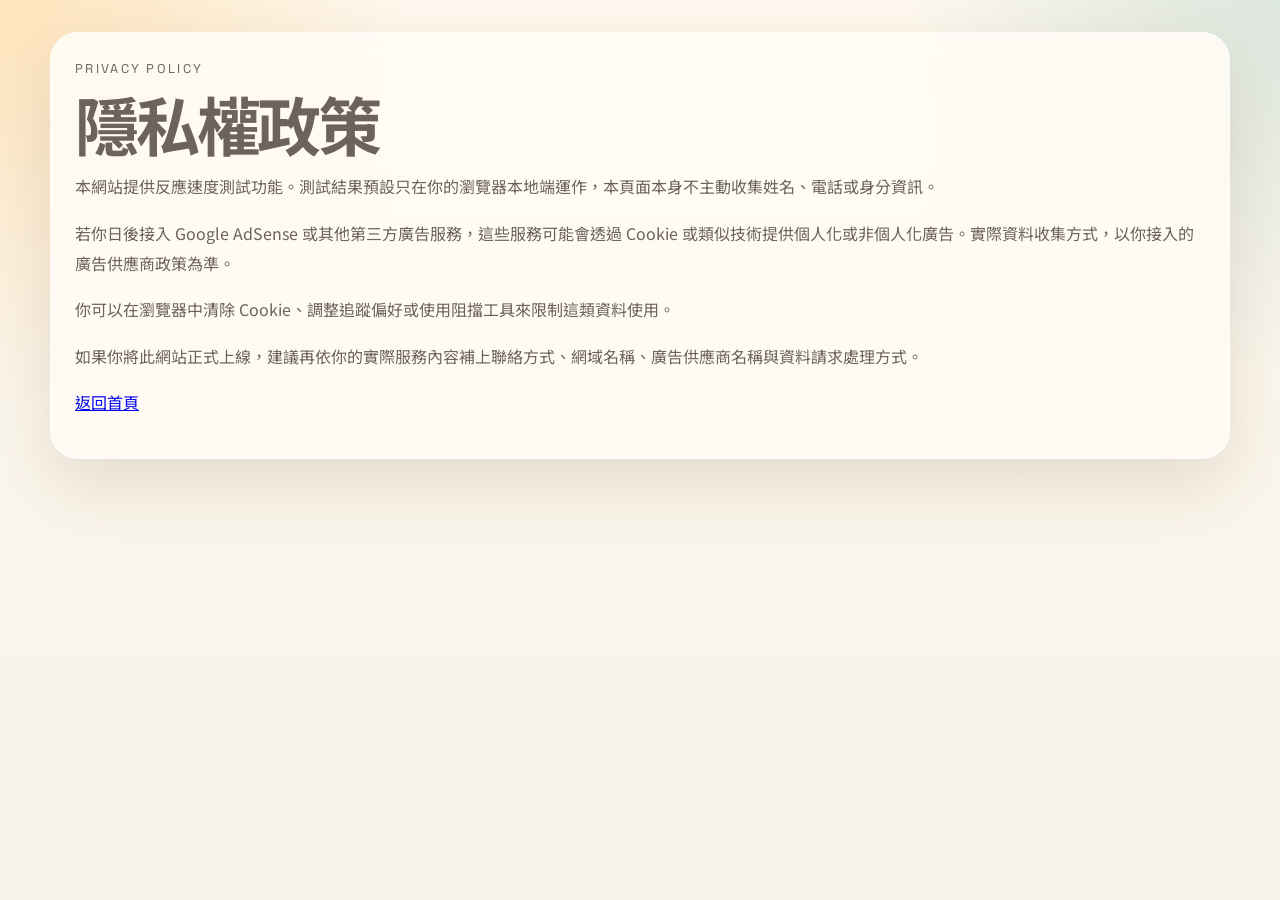
==== privacy.html @ a0c20d7a "Initial reaction speed test app" ====
<!doctype html>
<html lang="zh-Hant">
  <head>
    <meta charset="UTF-8" />
    <meta name="viewport" content="width=device-width, initial-scale=1.0" />
    <title>隱私權政策</title>
    <link rel="preconnect" href="https://fonts.googleapis.com" />
    <link rel="preconnect" href="https://fonts.gstatic.com" crossorigin />
    <link
      href="https://fonts.googleapis.com/css2?family=Noto+Sans+TC:wght@400;500;700;900&family=Space+Grotesk:wght@500;700&display=swap"
      rel="stylesheet"
    />
    <link rel="stylesheet" href="./styles.css" />
  </head>
  <body>
    <div class="page-shell">
      <main class="text-card">
        <p class="section-label">Privacy Policy</p>
        <h1>隱私權政策</h1>
        <p>
          本網站提供反應速度測試功能。測試結果預設只在你的瀏覽器本地端運作，本頁面本身不主動收集姓名、電話或身分資訊。
        </p>
        <p>
          若你日後接入 Google AdSense 或其他第三方廣告服務，這些服務可能會透過 Cookie 或類似技術提供個人化或非個人化廣告。實際資料收集方式，以你接入的廣告供應商政策為準。
        </p>
        <p>
          你可以在瀏覽器中清除 Cookie、調整追蹤偏好或使用阻擋工具來限制這類資料使用。
        </p>
        <p>
          如果你將此網站正式上線，建議再依你的實際服務內容補上聯絡方式、網域名稱、廣告供應商名稱與資料請求處理方式。
        </p>
        <p><a href="./index.html">返回首頁</a></p>
      </main>
    </div>
  </body>
</html>
---- styles.css ----
:root {
  --bg: #f7f2e8;
  --paper: rgba(255, 252, 245, 0.88);
  --ink: #1f1a17;
  --muted: #6d635b;
  --accent: #0f766e;
  --accent-soft: rgba(15, 118, 110, 0.12);
  --danger: #d9485f;
  --danger-soft: rgba(217, 72, 95, 0.14);
  --warning: #f59e0b;
  --line: rgba(31, 26, 23, 0.1);
  --shadow: 0 24px 70px rgba(84, 57, 31, 0.14);
  --radius-xl: 28px;
  --radius-lg: 20px;
  --radius-md: 14px;
}

* {
  box-sizing: border-box;
}

html,
body {
  margin: 0;
  min-height: 100%;
}

body {
  font-family: "Noto Sans TC", sans-serif;
  color: var(--ink);
  background:
    radial-gradient(circle at top left, rgba(255, 190, 92, 0.35), transparent 26%),
    radial-gradient(circle at top right, rgba(15, 118, 110, 0.14), transparent 24%),
    linear-gradient(180deg, #fff9ef 0%, var(--bg) 100%);
}

body.is-focus-mode {
  overflow: hidden;
}

button,
select {
  font: inherit;
}

.page-shell {
  width: min(1180px, calc(100% - 32px));
  margin: 0 auto;
  padding: 32px 0 48px;
}

.topbar {
  display: flex;
  justify-content: flex-end;
  margin-bottom: 16px;
}

.language-switcher {
  min-width: 180px;
}

.hero {
  display: grid;
  grid-template-columns: minmax(0, 2fr) minmax(280px, 0.95fr);
  gap: 24px;
  align-items: stretch;
  margin-bottom: 24px;
}

.hero-copy,
.ad-card,
.tester-panel,
.info-card,
.text-card {
  background: var(--paper);
  backdrop-filter: blur(14px);
  border: 1px solid rgba(255, 255, 255, 0.8);
  border-radius: var(--radius-xl);
  box-shadow: var(--shadow);
}

.hero-copy {
  padding: 32px;
}

.hero-subtitle {
  margin: 0 0 10px;
  font-family: "Noto Sans TC", sans-serif;
  font-size: 1.1rem;
  font-weight: 700;
  letter-spacing: 0.08em;
  color: var(--muted);
}

.eyebrow,
.section-label,
.ad-label {
  margin: 0 0 10px;
  font-family: "Space Grotesk", sans-serif;
  font-size: 0.8rem;
  letter-spacing: 0.18em;
  text-transform: uppercase;
  color: var(--muted);
}

h1,
h2 {
  margin: 0;
  line-height: 1;
}

h1 {
  font-size: clamp(2.4rem, 5vw, 4.4rem);
  letter-spacing: -0.05em;
}

.intro {
  max-width: 52ch;
  margin: 18px 0 0;
  font-size: 1.05rem;
  line-height: 1.8;
  color: var(--muted);
}

.hero-stats {
  display: grid;
  grid-template-columns: repeat(3, minmax(0, 1fr));
  gap: 12px;
  margin-top: 28px;
}

.hero-stats div {
  padding: 16px;
  background: rgba(255, 255, 255, 0.7);
  border-radius: var(--radius-md);
  border: 1px solid var(--line);
}

.hero-stats strong {
  display: block;
  margin-bottom: 8px;
  font-family: "Space Grotesk", sans-serif;
  font-size: 1.5rem;
}

.hero-stats span {
  color: var(--muted);
  font-size: 0.92rem;
}

.ad-card {
  padding: 22px;
}

.hero .ad-card {
  display: flex;
  flex-direction: column;
}

.hero .ad-slot {
  flex: 1;
  min-height: 0;
}

.ad-slot {
  display: grid;
  place-items: center;
  min-height: 190px;
  border: 2px dashed rgba(31, 26, 23, 0.16);
  border-radius: var(--radius-lg);
  background:
    linear-gradient(135deg, rgba(255, 255, 255, 0.95), rgba(246, 236, 218, 0.9));
  text-align: center;
  color: var(--muted);
}

.ad-slot span {
  display: block;
  margin-bottom: 8px;
  font-family: "Space Grotesk", sans-serif;
  font-size: 1.4rem;
  color: var(--ink);
}

.ad-slot.square {
  min-height: 260px;
}

.layout {
  display: grid;
  grid-template-columns: minmax(0, 2fr) minmax(280px, 0.95fr);
  gap: 24px;
}

.tester-panel {
  padding: 24px;
}

.controls {
  display: flex;
  align-items: center;
  flex-wrap: wrap;
  gap: 12px;
  margin-bottom: 16px;
}

.control-group {
  display: grid;
  gap: 8px;
}

.control-group-inline {
  display: flex;
  align-items: center;
  flex-wrap: nowrap;
  gap: 10px;
}

.control-group-inline label {
  margin: 0;
}

.control-group-inline span {
  font-weight: 700;
  white-space: nowrap;
}

.control-group-inline select {
  flex: 0 0 auto;
}

.control-group-inline-light {
  color: rgba(255, 255, 255, 0.94);
}

.control-group-inline-light select {
  color: var(--ink);
  background: rgba(255, 255, 255, 0.92);
}

.controls label {
  font-weight: 700;
}

.controls select {
  border: 1px solid var(--line);
  border-radius: 999px;
  padding: 10px 16px;
  background: rgba(255, 255, 255, 0.78);
}

.test-area {
  width: 100%;
  min-height: 380px;
  border: 0;
  border-radius: 32px;
  padding: 32px;
  display: flex;
  flex-direction: column;
  align-items: stretch;
  justify-content: space-between;
  gap: 24px;
  text-align: left;
  color: white;
  cursor: pointer;
  transition:
    transform 160ms ease,
    box-shadow 160ms ease;
}

.test-area-toolbar {
  display: flex;
  justify-content: flex-start;
  position: relative;
  z-index: 2;
}

.test-area-toolbar[hidden] {
  display: none;
}

.test-area-content {
  flex: 1;
  min-height: 0;
  display: grid;
  place-items: center;
  align-content: center;
  gap: 18px;
  text-align: center;
}

.test-area:hover {
  transform: translateY(-2px);
}

.test-area .phase {
  font-family: "Space Grotesk", sans-serif;
  font-size: 0.95rem;
  text-transform: uppercase;
  letter-spacing: 0.18em;
  opacity: 0.9;
}

.test-area .message {
  font-size: clamp(2rem, 5vw, 4rem);
  font-weight: 900;
  line-height: 1.05;
}

.test-area .hint {
  font-size: 1rem;
  opacity: 0.92;
}

.test-area.is-idle {
  background: linear-gradient(135deg, #40556d, #293545);
  box-shadow: inset 0 0 0 1px rgba(255, 255, 255, 0.12);
}

.test-area.is-pause {
  background: linear-gradient(135deg, #40556d, #293545);
  box-shadow: inset 0 0 0 1px rgba(255, 255, 255, 0.12);
}

.test-area.is-waiting {
  background: linear-gradient(135deg, #cb334d, #811f3d);
}

.test-area.is-ready {
  background: linear-gradient(135deg, #0f9f7c, #0d6f5a);
}

.test-area.is-fault {
  background: linear-gradient(135deg, #f59e0b, #d97706);
}

.actions {
  display: flex;
  gap: 12px;
  margin: 18px 0 24px;
}

.primary-button,
.ghost-button {
  border: 0;
  border-radius: 999px;
  padding: 14px 22px;
  font-weight: 700;
  cursor: pointer;
}

.primary-button {
  color: white;
  background: linear-gradient(135deg, #1f7a67, #144e42);
}

.ghost-button {
  color: var(--ink);
  background: rgba(255, 255, 255, 0.75);
  border: 1px solid var(--line);
}

.ghost-button:disabled {
  opacity: 0.5;
  cursor: not-allowed;
}

.results-card {
  padding: 22px;
  border-radius: var(--radius-lg);
  background: rgba(255, 255, 255, 0.66);
  border: 1px solid var(--line);
}

.results-head {
  display: flex;
  justify-content: space-between;
  gap: 16px;
  align-items: start;
}

.result-grid {
  display: grid;
  grid-template-columns: repeat(2, minmax(0, 1fr));
  gap: 12px;
  margin-top: 18px;
}

.result-grid article {
  padding: 16px;
  border-radius: var(--radius-md);
  background: white;
  border: 1px solid var(--line);
}

.result-grid span {
  display: block;
  font-size: 0.9rem;
  color: var(--muted);
}

.result-grid strong {
  display: block;
  margin-top: 8px;
  font-family: "Space Grotesk", sans-serif;
  font-size: 1.7rem;
}

.result-description {
  margin: 18px 0 0;
  color: var(--muted);
  line-height: 1.8;
}

.trend-chart {
  margin-top: 20px;
  min-height: 240px;
  padding: 14px;
  border-radius: 16px;
  background: rgba(255, 255, 255, 0.84);
  border: 1px solid var(--line);
}

.trend-chart-empty {
  min-height: 210px;
  display: grid;
  place-items: center;
  color: var(--muted);
  text-align: center;
}

.trend-chart-svg {
  display: none;
  width: 100%;
  height: 210px;
}

.trend-chart.has-data .trend-chart-empty {
  display: none;
}

.trend-chart.has-data .trend-chart-svg {
  display: block;
}

.sidebar {
  display: grid;
  gap: 24px;
}

.info-card {
  padding: 24px;
}

.info-card ul {
  margin: 0;
  padding-left: 18px;
  color: var(--muted);
  line-height: 1.8;
}

.content-grid {
  margin-top: 24px;
  display: grid;
  grid-template-columns: repeat(2, minmax(0, 1fr));
  gap: 24px;
}

.text-card {
  padding: 24px;
  line-height: 1.9;
  color: var(--muted);
}

.site-footer {
  display: flex;
  justify-content: space-between;
  align-items: center;
  gap: 16px;
  padding: 20px 4px 0;
  color: var(--muted);
}

.site-footer a {
  color: var(--ink);
  text-decoration: none;
  border-bottom: 1px solid rgba(31, 26, 23, 0.2);
}

body.is-focus-mode .topbar,
body.is-focus-mode .hero,
body.is-focus-mode .sidebar,
body.is-focus-mode .content-grid,
body.is-focus-mode .site-footer,
body.is-focus-mode .results-card,
body.is-focus-mode .actions {
  display: none;
}

body.is-focus-mode .page-shell {
  width: 100%;
  max-width: none;
  padding: 0;
}

body.is-focus-mode .layout {
  display: block;
}

body.is-focus-mode .tester-panel {
  padding: 0;
  background: transparent;
  border: 0;
  box-shadow: none;
  backdrop-filter: none;
}

body.is-focus-mode .test-area {
  min-height: 100dvh;
  border-radius: 0;
  padding: 24px;
}

@media (max-width: 920px) {
  .hero,
  .layout,
  .content-grid {
    grid-template-columns: 1fr;
  }

  .hero-stats,
  .result-grid {
    grid-template-columns: 1fr;
  }

  .test-area {
    min-height: 320px;
  }
}

@media (max-width: 640px) {
  .page-shell {
    width: min(100% - 20px, 1180px);
    padding-top: 20px;
  }

  .hero-copy,
  .tester-panel,
  .info-card,
  .ad-card,
  .text-card {
    padding: 18px;
  }

  .results-head,
  .actions,
  .site-footer {
    flex-direction: column;
    align-items: start;
  }

  .controls,
  .control-group {
    width: 100%;
  }

  .control-group-inline {
    flex-wrap: wrap;
    gap: 8px;
  }

  .topbar {
    justify-content: stretch;
  }

  .language-switcher {
    width: 100%;
  }

  .controls select {
    width: 100%;
  }

  .test-area {
    padding: 20px;
  }

  .test-area-toolbar {
    width: 100%;
  }

  .control-group-inline-light {
    width: 100%;
  }

  .test-area .message {
    font-size: 2.3rem;
  }
}
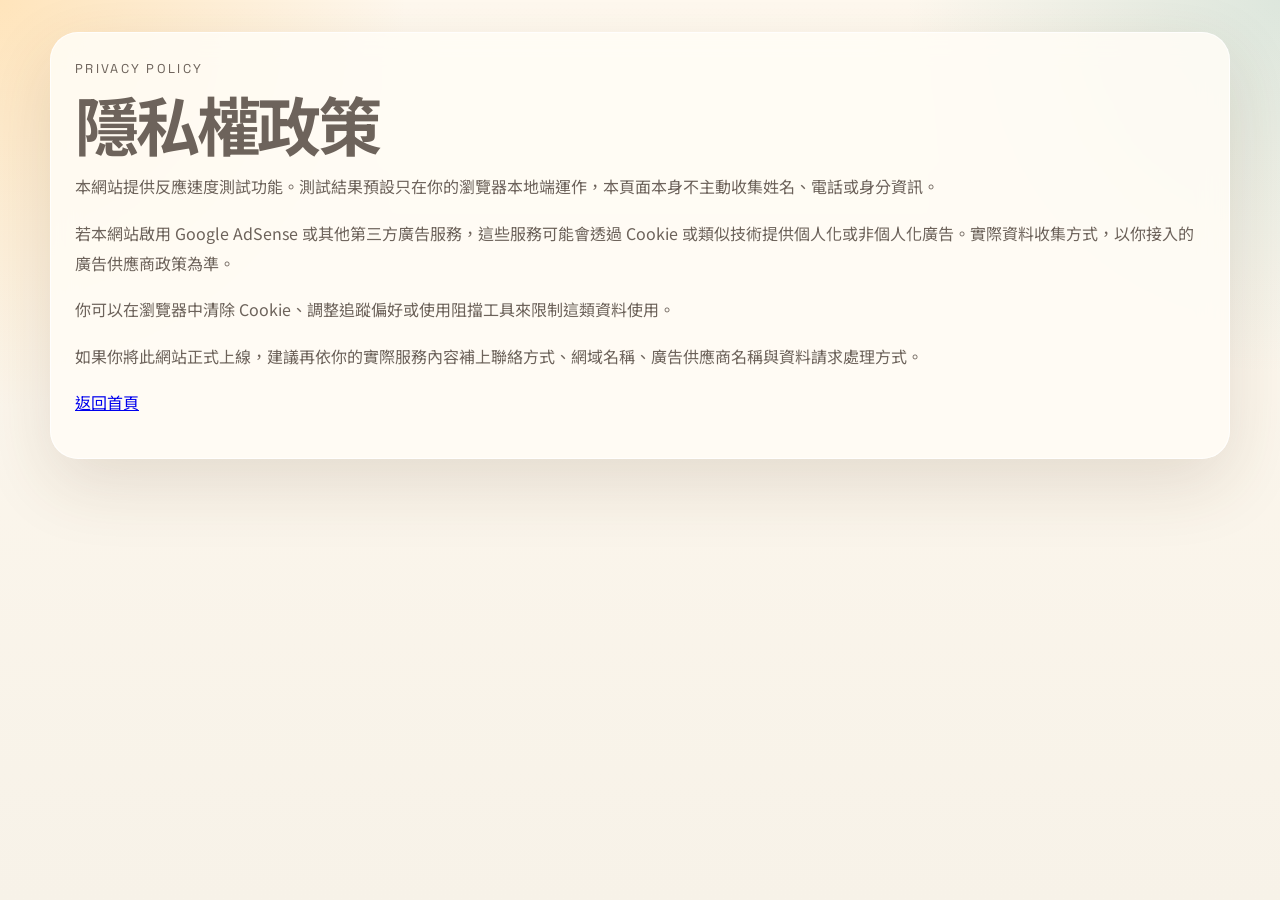
==== commit 085992b9: "feat: add configurable adsense ad slots" ====
--- a/privacy.html
+++ b/privacy.html
@@ -21,7 +21,7 @@
           本網站提供反應速度測試功能。測試結果預設只在你的瀏覽器本地端運作，本頁面本身不主動收集姓名、電話或身分資訊。
         </p>
         <p>
-          若你日後接入 Google AdSense 或其他第三方廣告服務，這些服務可能會透過 Cookie 或類似技術提供個人化或非個人化廣告。實際資料收集方式，以你接入的廣告供應商政策為準。
+          若本網站啟用 Google AdSense 或其他第三方廣告服務，這些服務可能會透過 Cookie 或類似技術提供個人化或非個人化廣告。實際資料收集方式，以你接入的廣告供應商政策為準。
         </p>
         <p>
           你可以在瀏覽器中清除 Cookie、調整追蹤偏好或使用阻擋工具來限制這類資料使用。
--- a/styles.css
+++ b/styles.css
@@ -3,18 +3,45 @@
   --paper: rgba(255, 252, 245, 0.88);
   --ink: #1f1a17;
   --muted: #6d635b;
+  --surface: rgba(255, 255, 255, 0.78);
+  --surface-strong: rgba(255, 255, 255, 0.92);
+  --panel: rgba(255, 255, 255, 0.66);
+  --panel-strong: rgba(255, 255, 255, 0.84);
   --accent: #0f766e;
   --accent-soft: rgba(15, 118, 110, 0.12);
   --danger: #d9485f;
   --danger-soft: rgba(217, 72, 95, 0.14);
   --warning: #f59e0b;
   --line: rgba(31, 26, 23, 0.1);
+  --card-border: rgba(255, 255, 255, 0.8);
+  --hero-grad-a: rgba(255, 190, 92, 0.35);
+  --hero-grad-b: rgba(15, 118, 110, 0.14);
+  --body-grad-top: #fff9ef;
   --shadow: 0 24px 70px rgba(84, 57, 31, 0.14);
   --radius-xl: 28px;
   --radius-lg: 20px;
   --radius-md: 14px;
 }
 
+body.theme-dark {
+  --bg: #0d1117;
+  --paper: rgba(19, 24, 32, 0.96);
+  --ink: #f5efe6;
+  --muted: #9eabb8;
+  --surface: rgba(35, 42, 52, 0.94);
+  --surface-strong: rgba(42, 51, 63, 0.98);
+  --panel: rgba(24, 30, 39, 0.94);
+  --panel-strong: rgba(31, 38, 47, 0.98);
+  --accent: #53c7bb;
+  --accent-soft: rgba(83, 199, 187, 0.16);
+  --line: rgba(244, 239, 231, 0.1);
+  --card-border: rgba(255, 255, 255, 0.08);
+  --hero-grad-a: rgba(247, 180, 81, 0.1);
+  --hero-grad-b: rgba(83, 199, 187, 0.1);
+  --body-grad-top: #151b24;
+  --shadow: 0 24px 70px rgba(0, 0, 0, 0.46);
+}
+
 * {
   box-sizing: border-box;
 }
@@ -29,9 +56,9 @@
   font-family: "Noto Sans TC", sans-serif;
   color: var(--ink);
   background:
-    radial-gradient(circle at top left, rgba(255, 190, 92, 0.35), transparent 26%),
-    radial-gradient(circle at top right, rgba(15, 118, 110, 0.14), transparent 24%),
-    linear-gradient(180deg, #fff9ef 0%, var(--bg) 100%);
+    radial-gradient(circle at top left, var(--hero-grad-a), transparent 26%),
+    radial-gradient(circle at top right, var(--hero-grad-b), transparent 24%),
+    linear-gradient(180deg, var(--body-grad-top) 0%, var(--bg) 100%);
 }
 
 body.is-focus-mode {
@@ -52,11 +79,93 @@
 .topbar {
   display: flex;
   justify-content: flex-end;
-  margin-bottom: 16px;
-}
-
+  align-items: center;
+  gap: 14px;
+  margin-bottom: 24px;
+}
+
+.theme-switcher,
 .language-switcher {
   min-width: 180px;
+}
+
+.topbar-label {
+  margin: 0 0 8px;
+  font-size: 0.78rem;
+  font-weight: 700;
+  letter-spacing: 0.08em;
+  color: var(--muted);
+}
+
+.theme-switcher {
+  min-width: auto;
+  display: flex;
+  align-items: center;
+}
+
+.theme-icon-button {
+  width: 50px;
+  height: 50px;
+  display: inline-grid;
+  place-items: center;
+  border: 1px solid var(--line);
+  border-radius: 999px;
+  background: var(--surface);
+  color: var(--ink);
+  cursor: pointer;
+  box-shadow: 0 10px 28px rgba(30, 24, 18, 0.12);
+  transition:
+    transform 140ms ease,
+    border-color 140ms ease,
+    background 140ms ease,
+    box-shadow 140ms ease;
+}
+
+.theme-icon-button:hover {
+  transform: translateY(-1px);
+  border-color: color-mix(in srgb, var(--accent) 34%, var(--line) 66%);
+  box-shadow: 0 14px 30px rgba(30, 24, 18, 0.16);
+}
+
+.theme-icon-button:focus-visible,
+.topbar .control-group select:focus-visible {
+  outline: 2px solid color-mix(in srgb, var(--accent) 70%, white 30%);
+  outline-offset: 2px;
+}
+
+.theme-icon-button span {
+  display: inline-grid;
+  place-items: center;
+  width: 22px;
+  height: 22px;
+}
+
+.theme-toggle-icon svg {
+  width: 22px;
+  height: 22px;
+  stroke: currentColor;
+  fill: none;
+  stroke-width: 1.8;
+  stroke-linecap: round;
+  stroke-linejoin: round;
+}
+
+.topbar .control-group select {
+  min-height: 50px;
+  width: 100%;
+  padding: 0 44px 0 16px;
+  background: var(--surface);
+  color: var(--ink);
+  border-color: var(--line);
+  border-radius: 16px;
+  box-shadow: 0 10px 28px rgba(30, 24, 18, 0.12);
+}
+
+.language-switcher {
+  display: grid;
+  align-content: center;
+  gap: 0;
+  min-width: 214px;
 }
 
 .hero {
@@ -74,7 +183,7 @@
 .text-card {
   background: var(--paper);
   backdrop-filter: blur(14px);
-  border: 1px solid rgba(255, 255, 255, 0.8);
+  border: 1px solid var(--card-border);
   border-radius: var(--radius-xl);
   box-shadow: var(--shadow);
 }
@@ -169,14 +278,24 @@
   border: 2px dashed rgba(31, 26, 23, 0.16);
   border-radius: var(--radius-lg);
   background:
-    linear-gradient(135deg, rgba(255, 255, 255, 0.95), rgba(246, 236, 218, 0.9));
+    linear-gradient(135deg, var(--surface-strong), color-mix(in srgb, var(--paper) 85%, var(--bg) 15%));
   text-align: center;
   color: var(--muted);
+}
+
+.ad-placeholder {
+  display: grid;
+  place-items: center;
+  gap: 8px;
+  padding: 18px;
+}
+
+.ad-placeholder p {
+  margin: 0;
 }
 
 .ad-slot span {
   display: block;
-  margin-bottom: 8px;
   font-family: "Space Grotesk", sans-serif;
   font-size: 1.4rem;
   color: var(--ink);
@@ -184,6 +303,39 @@
 
 .ad-slot.square {
   min-height: 260px;
+}
+
+.content-ad-slot {
+  margin-top: 18px;
+  min-height: 170px;
+}
+
+.ad-slot[data-adsense-status="ready"] {
+  display: block;
+  padding: 0;
+  border-style: solid;
+}
+
+.ad-slot[data-adsense-status="ready"] .ad-placeholder {
+  display: none;
+}
+
+.ad-slot[data-adsense-status="error"] ins.adsbygoogle {
+  display: none !important;
+}
+
+.ad-slot ins.adsbygoogle {
+  display: block;
+  width: 100%;
+  min-height: 90px;
+}
+
+.ad-slot.square ins.adsbygoogle {
+  min-height: 250px;
+}
+
+.content-ad-slot ins.adsbygoogle {
+  min-height: 160px;
 }
 
 .layout {
@@ -235,7 +387,7 @@
 
 .control-group-inline-light select {
   color: var(--ink);
-  background: rgba(255, 255, 255, 0.92);
+  background: var(--surface-strong);
 }
 
 .controls label {
@@ -246,7 +398,7 @@
   border: 1px solid var(--line);
   border-radius: 999px;
   padding: 10px 16px;
-  background: rgba(255, 255, 255, 0.78);
+  background: var(--surface);
 }
 
 .test-area {
@@ -356,7 +508,7 @@
 
 .ghost-button {
   color: var(--ink);
-  background: rgba(255, 255, 255, 0.75);
+  background: var(--surface);
   border: 1px solid var(--line);
 }
 
@@ -365,10 +517,17 @@
   cursor: not-allowed;
 }
 
+.share-feedback {
+  min-height: 1.4em;
+  margin: -8px 0 20px;
+  color: var(--muted);
+  font-size: 0.92rem;
+}
+
 .results-card {
   padding: 22px;
   border-radius: var(--radius-lg);
-  background: rgba(255, 255, 255, 0.66);
+  background: var(--panel);
   border: 1px solid var(--line);
 }
 
@@ -389,7 +548,7 @@
 .result-grid article {
   padding: 16px;
   border-radius: var(--radius-md);
-  background: white;
+  background: var(--panel-strong);
   border: 1px solid var(--line);
 }
 
@@ -417,7 +576,7 @@
   min-height: 240px;
   padding: 14px;
   border-radius: 16px;
-  background: rgba(255, 255, 255, 0.84);
+  background: var(--panel-strong);
   border: 1px solid var(--line);
 }
 
@@ -570,7 +729,8 @@
   }
 
   .topbar {
-    justify-content: stretch;
+    justify-content: space-between;
+    align-items: start;
   }
 
   .language-switcher {
